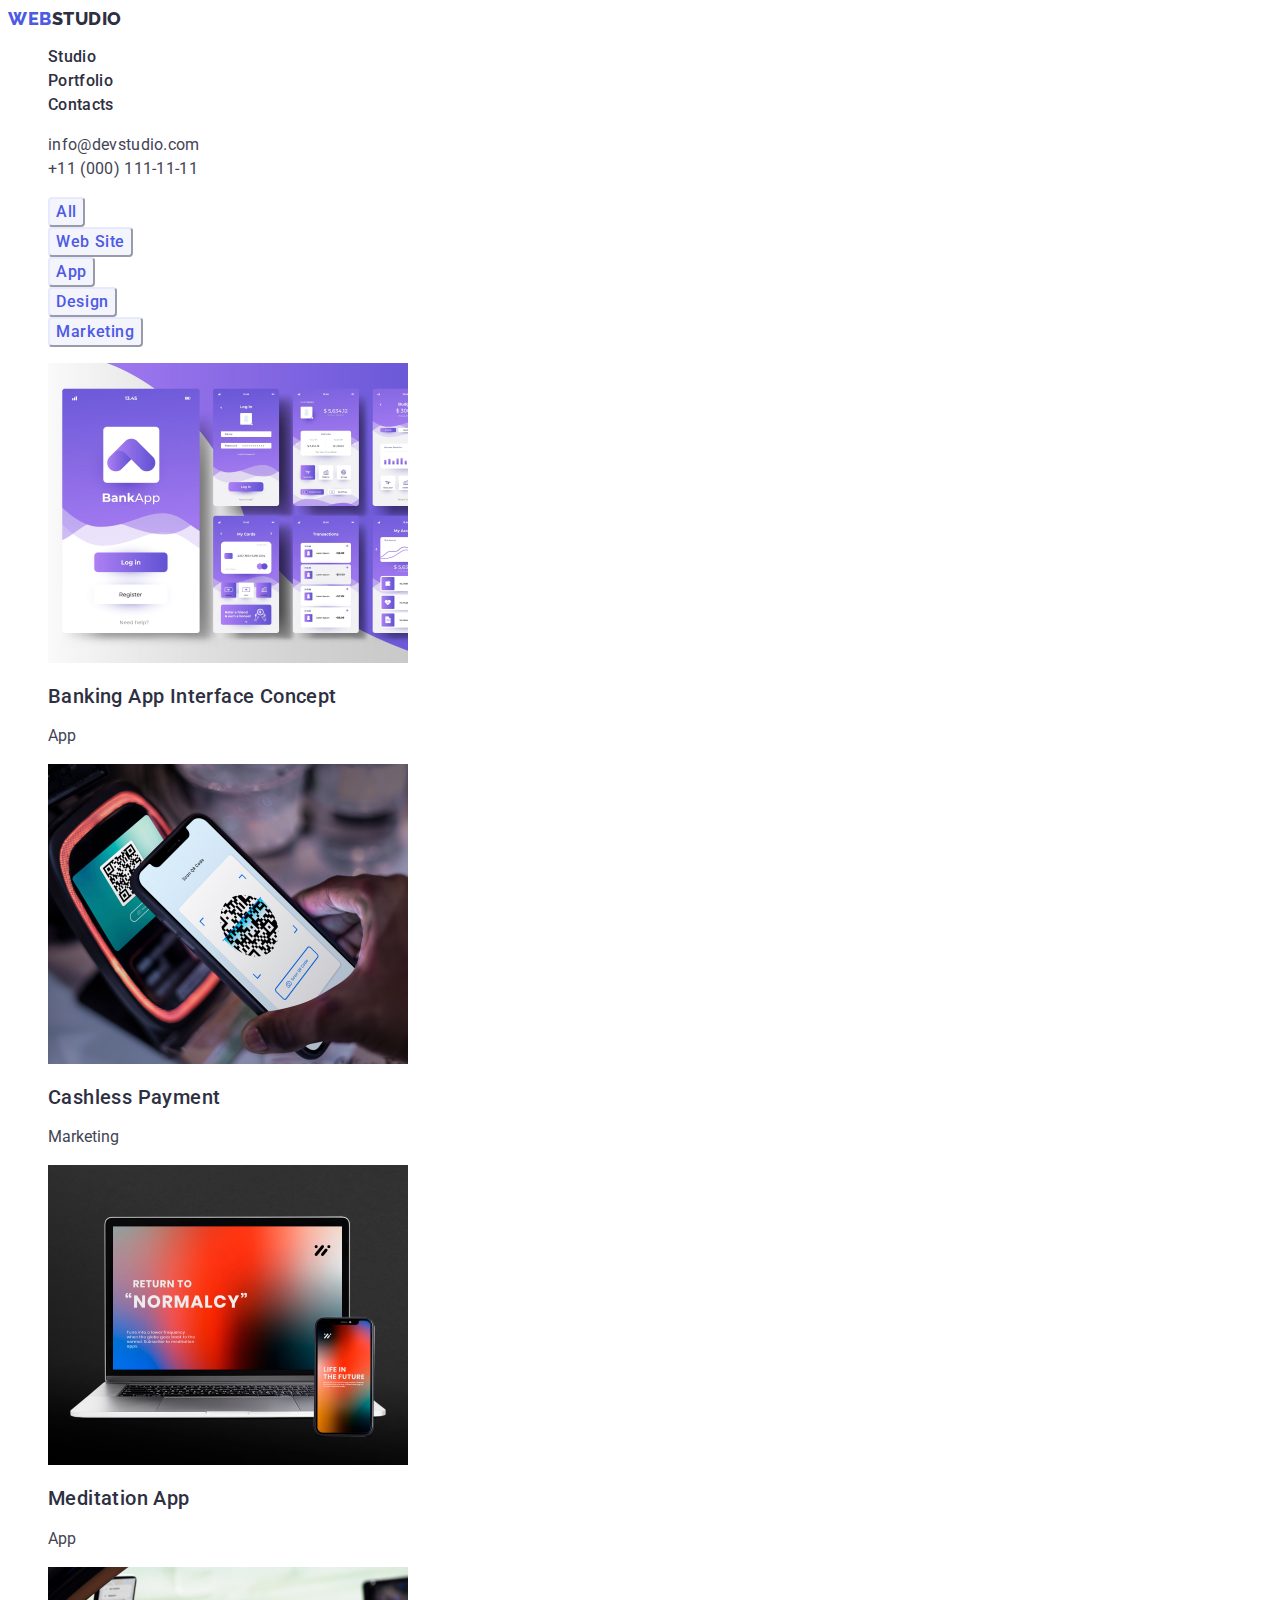
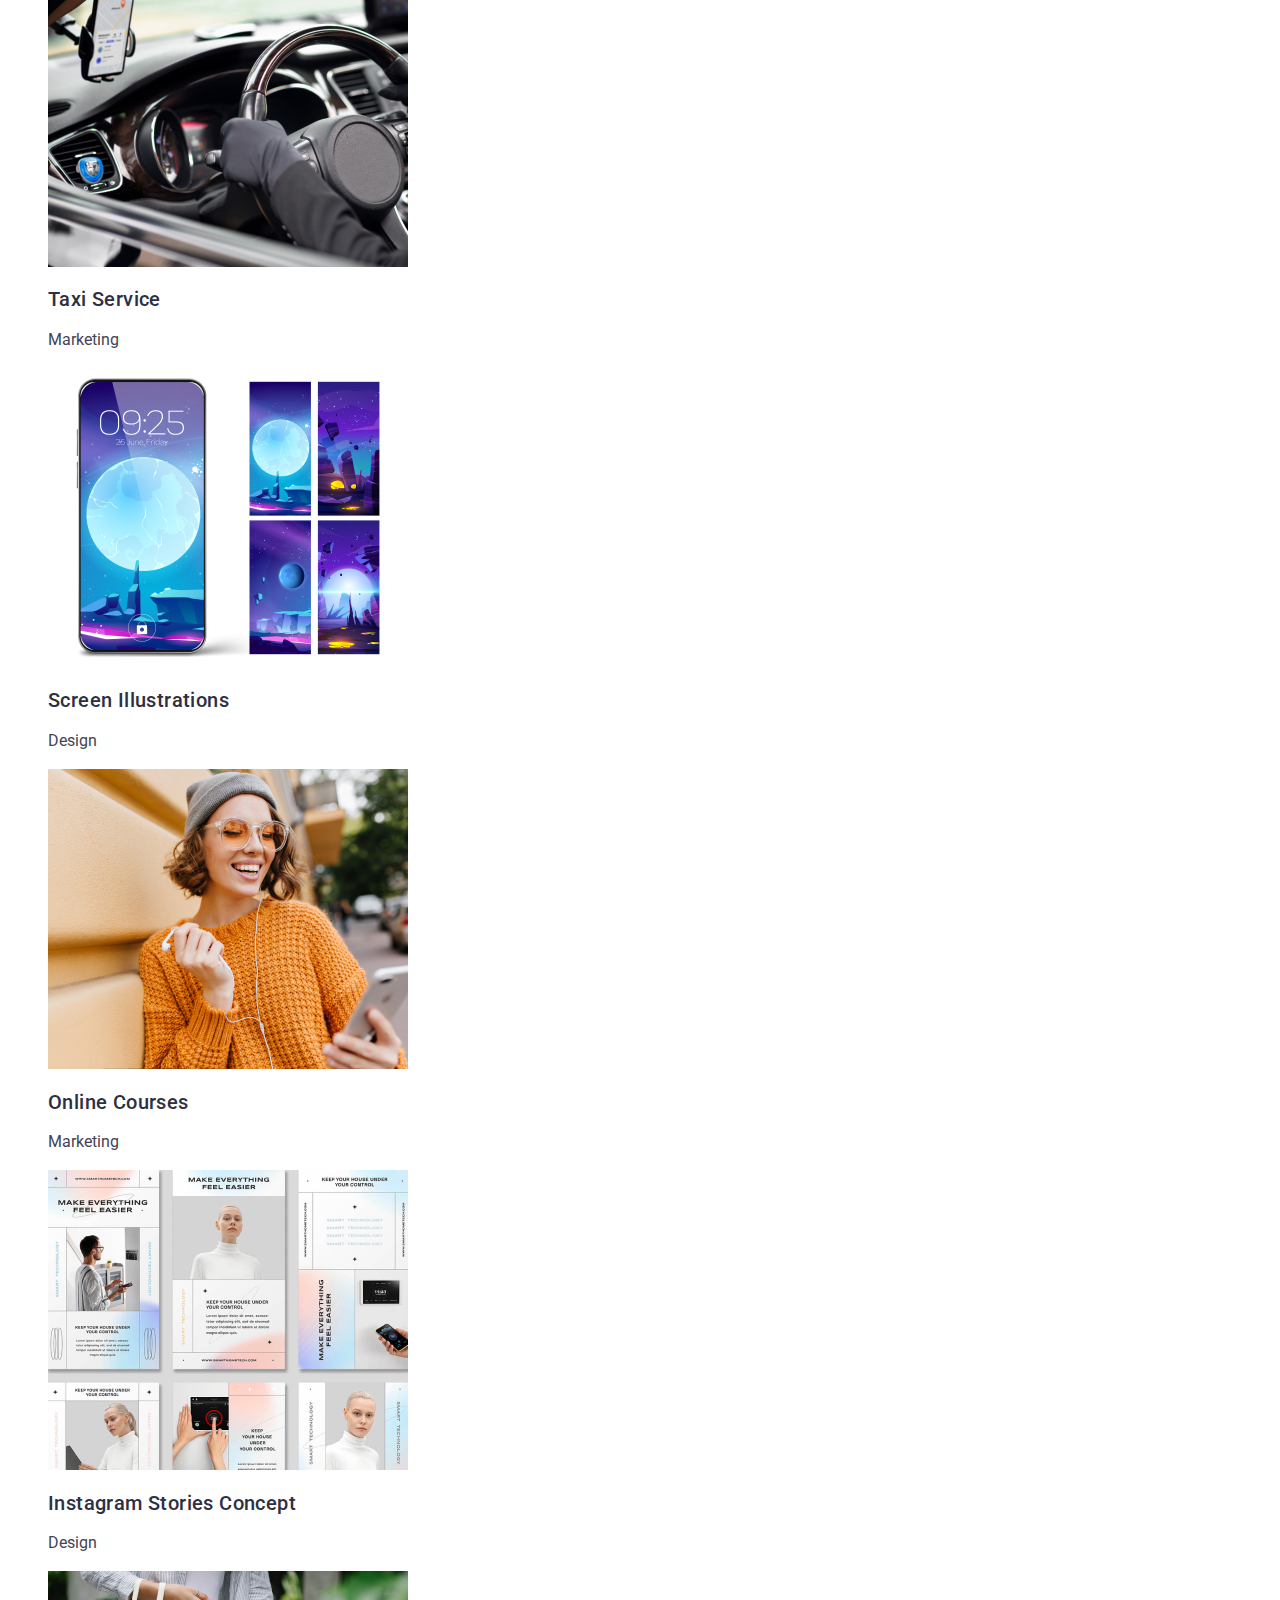
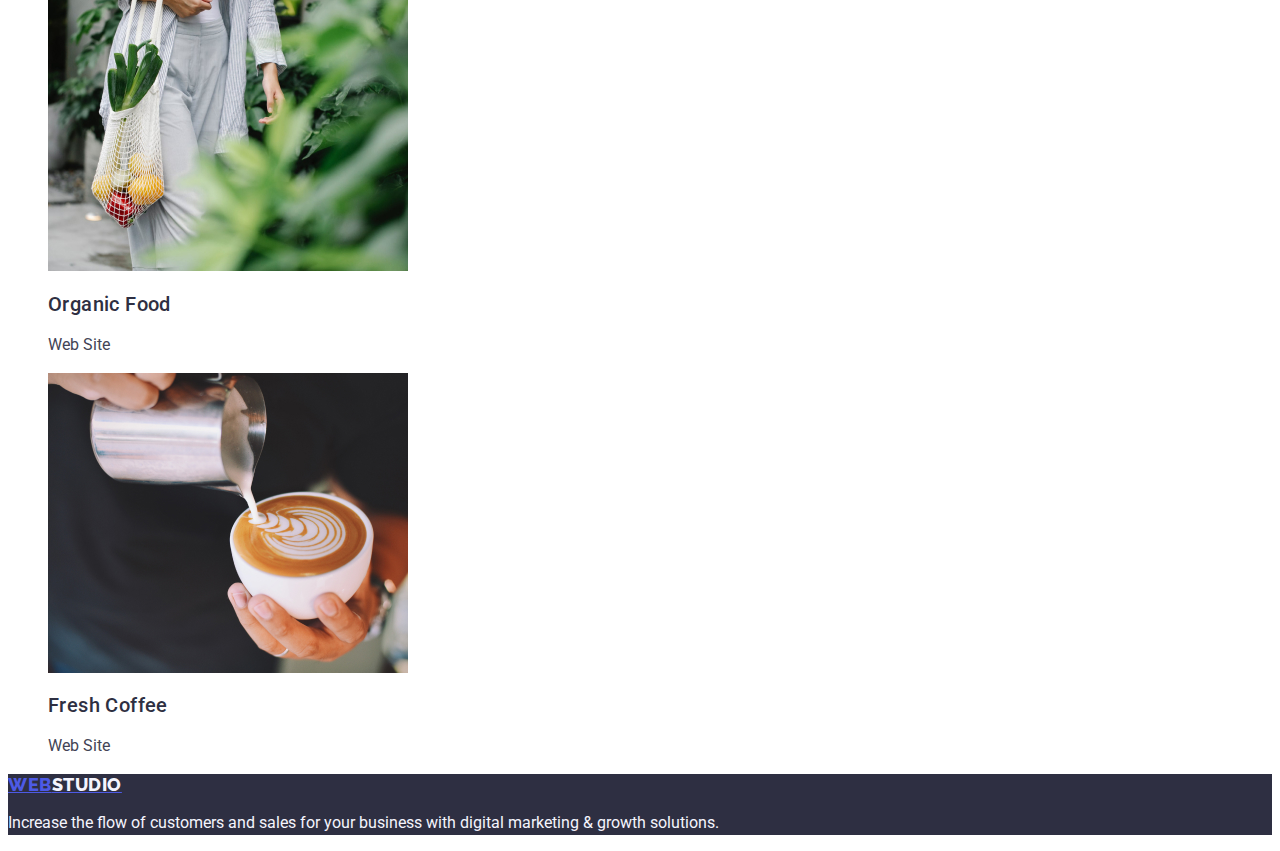
==== portfolio.html @ ade535e3 "fix header1" ====
<!DOCTYPE html>
<html lang="en">

<head>
    <meta charset="UTF-8">
    <meta http-equiv="X-UA-Compatible" content="IE=edge">
    <meta name="viewport" content="width=device-width, initial-scale=1.0">
    <title>Portfolio</title>
    <link rel="preconnect" href="https://fonts.googleapis.com">
    <link rel="preconnect" href="https://fonts.gstatic.com" crossorigin>
    <link
        href="https://fonts.googleapis.com/css2?family=Raleway:wght@900&family=Roboto:wght@400;500;700;900&display=swap"
        rel="stylesheet">
    <link rel="stylesheet" href="./css/styles.css">
</head>


<body>
    <header>
        <nav>
            <a href="./index.html" class="logo link">Web<span>Studio</span> </a>
            <ul class="list">
                <li><a href="./index.html" class="nav-link link">Studio</a></li>
                <li><a href="./portfolio.html" class="nav-link link">Portfolio</a></li>
                <li><a href="" class="nav-link link">Contacts</a></li>
            </ul>
        </nav>
        <address class="no_italic">
            <ul class="list">
                <li><a href="mailto:info@devstudio.com" class="contacts">info@devstudio.com</a>
                </li>
                <li><a href="tel:+110001111111" class="contacts">+11 (000) 111-11-11</a></li>
            </ul>
        </address>
    </header>

    <main>
        <section>
            <h1 hidden>Portfolio</h1>
            <ul class="list">
                <li><button type="button" class="btn">All</button></li>
                <li><button type="button" class="btn">Web Site</button></li>
                <li><button type="button" class="btn">App</button></li>
                <li><button type="button" class="btn">Design</button></li>
                <li><button type="button" class="btn">Marketing</button></li>
            </ul>
            <ul class="list">
                <li>
                    <a href=""><img src="./images/img4.jpg" alt="Banking App Interface Concept" width="360"></a>
                    <h2 class="title-portfolio">Banking App Interface Concept</h2>
                    <p>App</p>
                </li>
                <li>
                    <a href=""><img src="./images/img5.jpg" alt="Cashless Payment" width="360"></a>
                    <h2 class="title-portfolio">Cashless Payment</h2>
                    <p>Marketing</p>
                </li>
                <li>
                    <a href=""><img src="./images/img6.jpg" alt="Meditation App" width="360"></a>
                    <h2 class="title-portfolio">Meditation App</h2>
                    <p>App</p>
                </li>
                <li>
                    <a href=""><img src="./images/img7.jpg" alt="Taxi Service" width="360"></a>
                    <h2 class="title-portfolio">Taxi Service</h2>
                    <p>Marketing</p>
                </li>
                <li>
                    <a href=""><img src="./images/img8.jpg" alt="Screen Illustrations" width="360"></a>
                    <h2 class="title-portfolio"> Screen Illustrations</h2>
                    <p>Design</p>
                </li>
                <li>
                    <a href=""><img src="./images/img9.jpg" alt="Online Courses" width="360"></a>
                    <h2 class="title-portfolio">Online Courses</h2>
                    <p>Marketing</p>
                </li>
                <li>
                    <a href=""><img src="./images/img10.jpg" alt="Instagram Stories Concept" width="360"></a>
                    <h2 class="title-portfolio">Instagram Stories Concept</h2>
                    <p>Design</p>
                </li>
                <li>
                    <a href=""><img src="./images/img11.jpg" alt="Organic Food" width="360"></a>
                    <h2 class="title-portfolio">Organic Food</h2>
                    <p>Web Site</p>
                </li>
                <li>
                    <a href=""><img src="./images/img12.jpg" alt="Fresh Coffee" width="360"></a>
                    <h2 class="title-portfolio">Fresh Coffee</h2>
                    <p>Web Site</p>
                </li>
            </ul>
        </section>
    </main>
    <footer class="footer-styles">
        <a href="./index.html" class="logo">Web<span class="footer-logo">Studio</span> </a>
        <p class="footer-text">Increase the flow of customers and
            sales for your business with digital
            marketing & growth solutions. </p>
    </footer>

</body>

</html>
---- css/styles.css ----
/* колір веблого та фільтрів (кнопок) #4D5AE5 */
/*  другий колір лого, студіо, портфоліо, контакти, заголовки, фон футер  #2E2F42 */
/* пошта та тел, абзаци #434455 */
/* фільтр ховер #404BBF */
/* загальний фон, фільтр хвер текст #FFFFFF */
/* заливка фільтр #F4F4FD */
/* колір обводки кнопок фільтра #E7E9FC */
/* лого футер та абзац #F4F4FD */

:root {
    --hover-color: #404BBF;
}


body {
    font-family: 'Roboto', sans-serif;
    font-size: 16px;
    color: #434455;
    background-color: #FFFFFF;
    }

.second-section {
     background-color: #2E2F42;
    }

.fourth-section {
    background-color: #F4F4FD;
    }




.logo {
    font-family: 'Raleway', sans-serif; 
    font-size: 18px; 
    font-weight: 800;
    line-height: 1.17;
    letter-spacing: 0.03em;
    color: #4D5AE5;
    text-transform: uppercase;
}

span {
   color: #2E2F42; 
}

.link {
    text-decoration: none;
}

/* навігація */
.nav-link {
     font-size: 16px;
     font-weight: 500;
     line-height: 1.5;
     text-decoration: none;
     letter-spacing: 0.02em;
     color: #2e2f42;
}

.nav-link:hover,
.nav-link:focus {
    color: var(--hover-color);
}

.list {
   list-style: none; 
}

.contacts {
    font-size: 16px;
    font-weight: 400;
    line-height: 1.5;
    letter-spacing: 0.02em;
    text-decoration: none;
    color: #434455;
}

.no_italic {
    font-style: normal;
}

/* .contact-link {
    font-style: normal;
    
} */

.contacts:hover,
.contacts:focus {
    color: var(--hover-color);
}

/* секція кнопок */
h1 {
    color: #FFFFFF;
    font-size: 56px;
    line-height: 1.1;
    letter-spacing: 0.02em;
}

.btn {
    color: #4D5AE5;
    background-color: #F4F4FD;
    font-family: 'Roboto', sans-serif;
    font-size: 16px;
    font-weight: 500;
    line-height: 1.5;
    letter-spacing: 0.04em;
    list-style: none;
    cursor: pointer;
    border-color: #E7E9FC;
    border-radius: 4px;
    }

.btn:hover,
.btn:focus {
    background-color: var(--hover-color);
    color: #FFFFFF;
}

.btn-index {
    color: #FFFFFF;
        background-color: #4D5AE5;
        font-family: 'Roboto', sans-serif;
        font-size: 16px;
        font-weight: 500;
        line-height: 1.5;
        letter-spacing: 0.04em;
        list-style: none;
        cursor: pointer;
        border-color: #4D5AE5;
        border-radius: 4px;
}

.btn-index:hover,
.btn-index:focus {
    background-color: var(--hover-color);
    color: #FFFFFF;
}

.title-portfolio {
    line-height: 1.2;
    font-weight: 500;
    font-size: 20px;
    color: #2E2F42;
    letter-spacing: 0.02em;
  }

 p {
    font-size: inherit;
    line-height: 1.5;
    font-weight: 400;
}

.title-index {
    font-weight: 700;
    font-size: 36px;
    line-height: 1.1;
    /* text-align: center; */
    letter-spacing: 0.02em;
    text-transform: capitalize;
}
.footer-styles {
    background-color: #2E2F42;
}

.footer-logo {
    color: #F4F4FD;
}

.footer-text {
color: #F4F4FD;
font-size: inherit;
line-height: 1.5;
text-align: Left;  
vertical-align: Top;
}
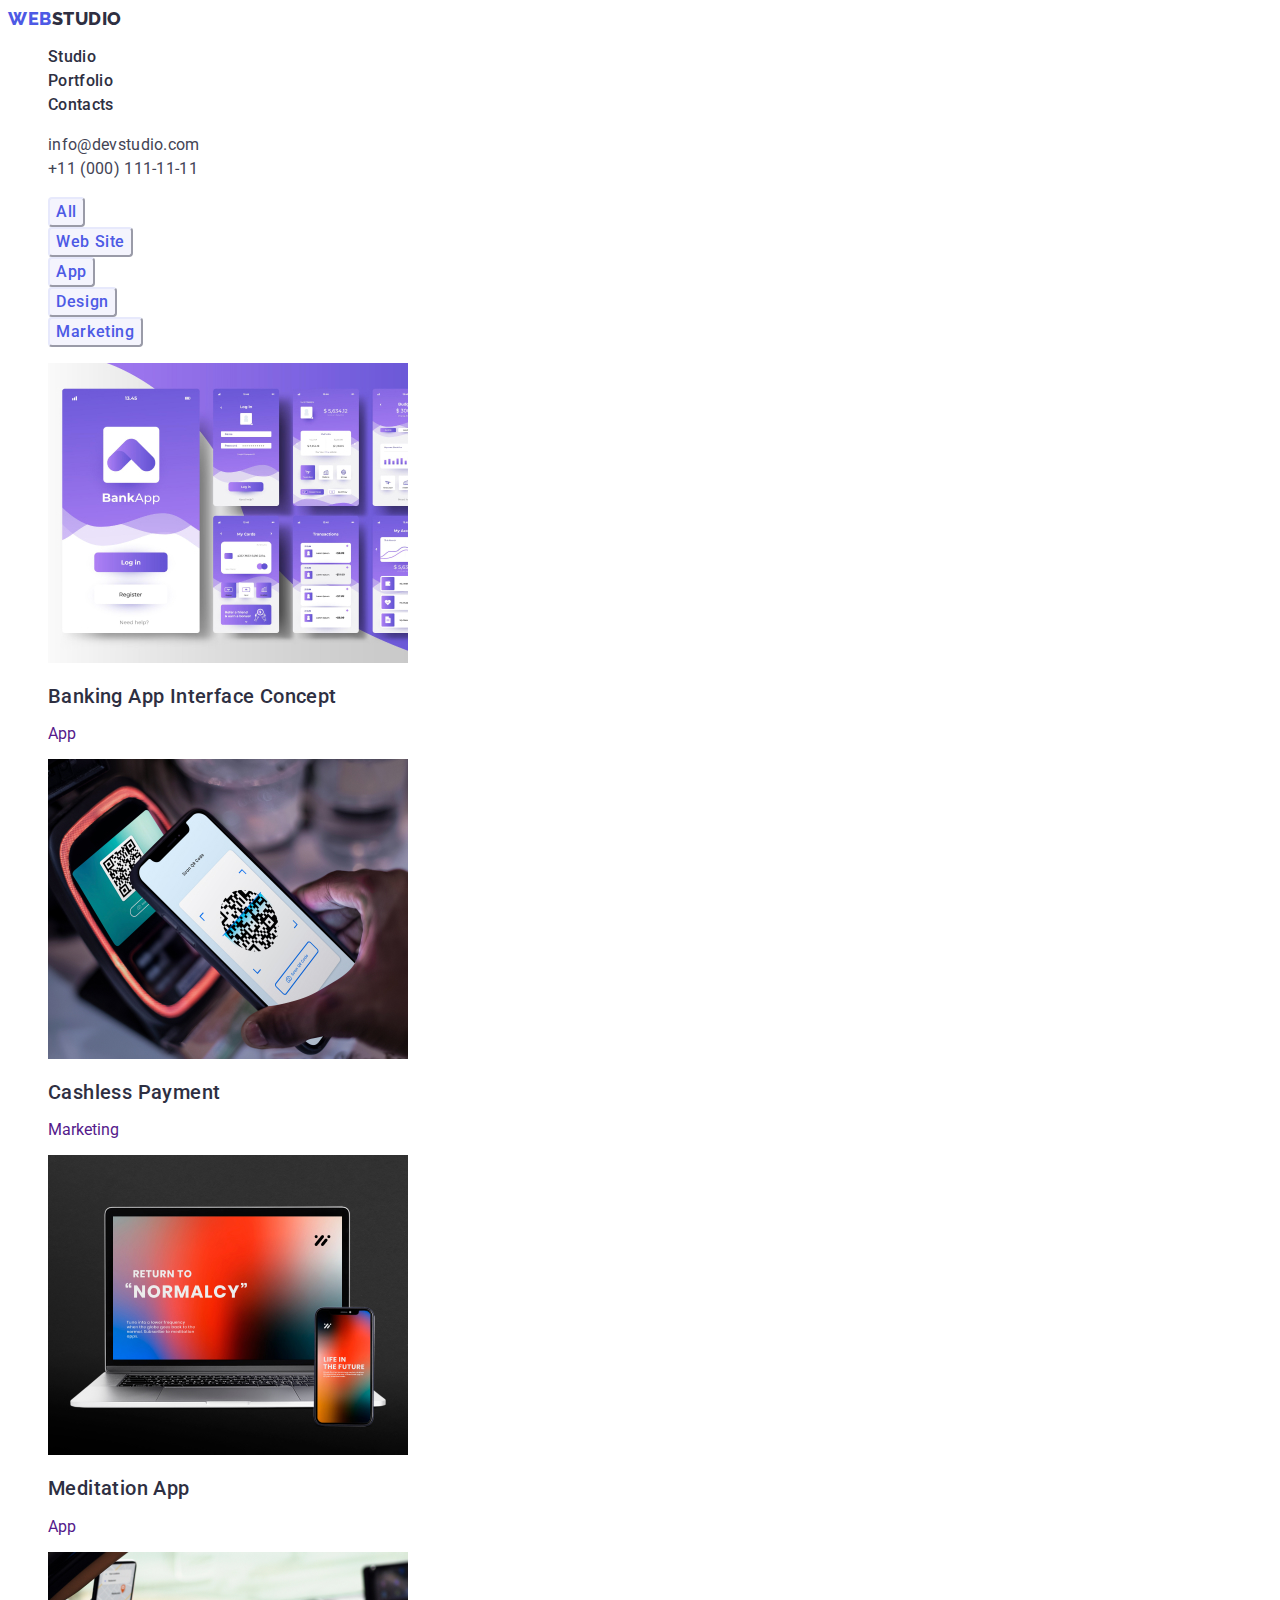
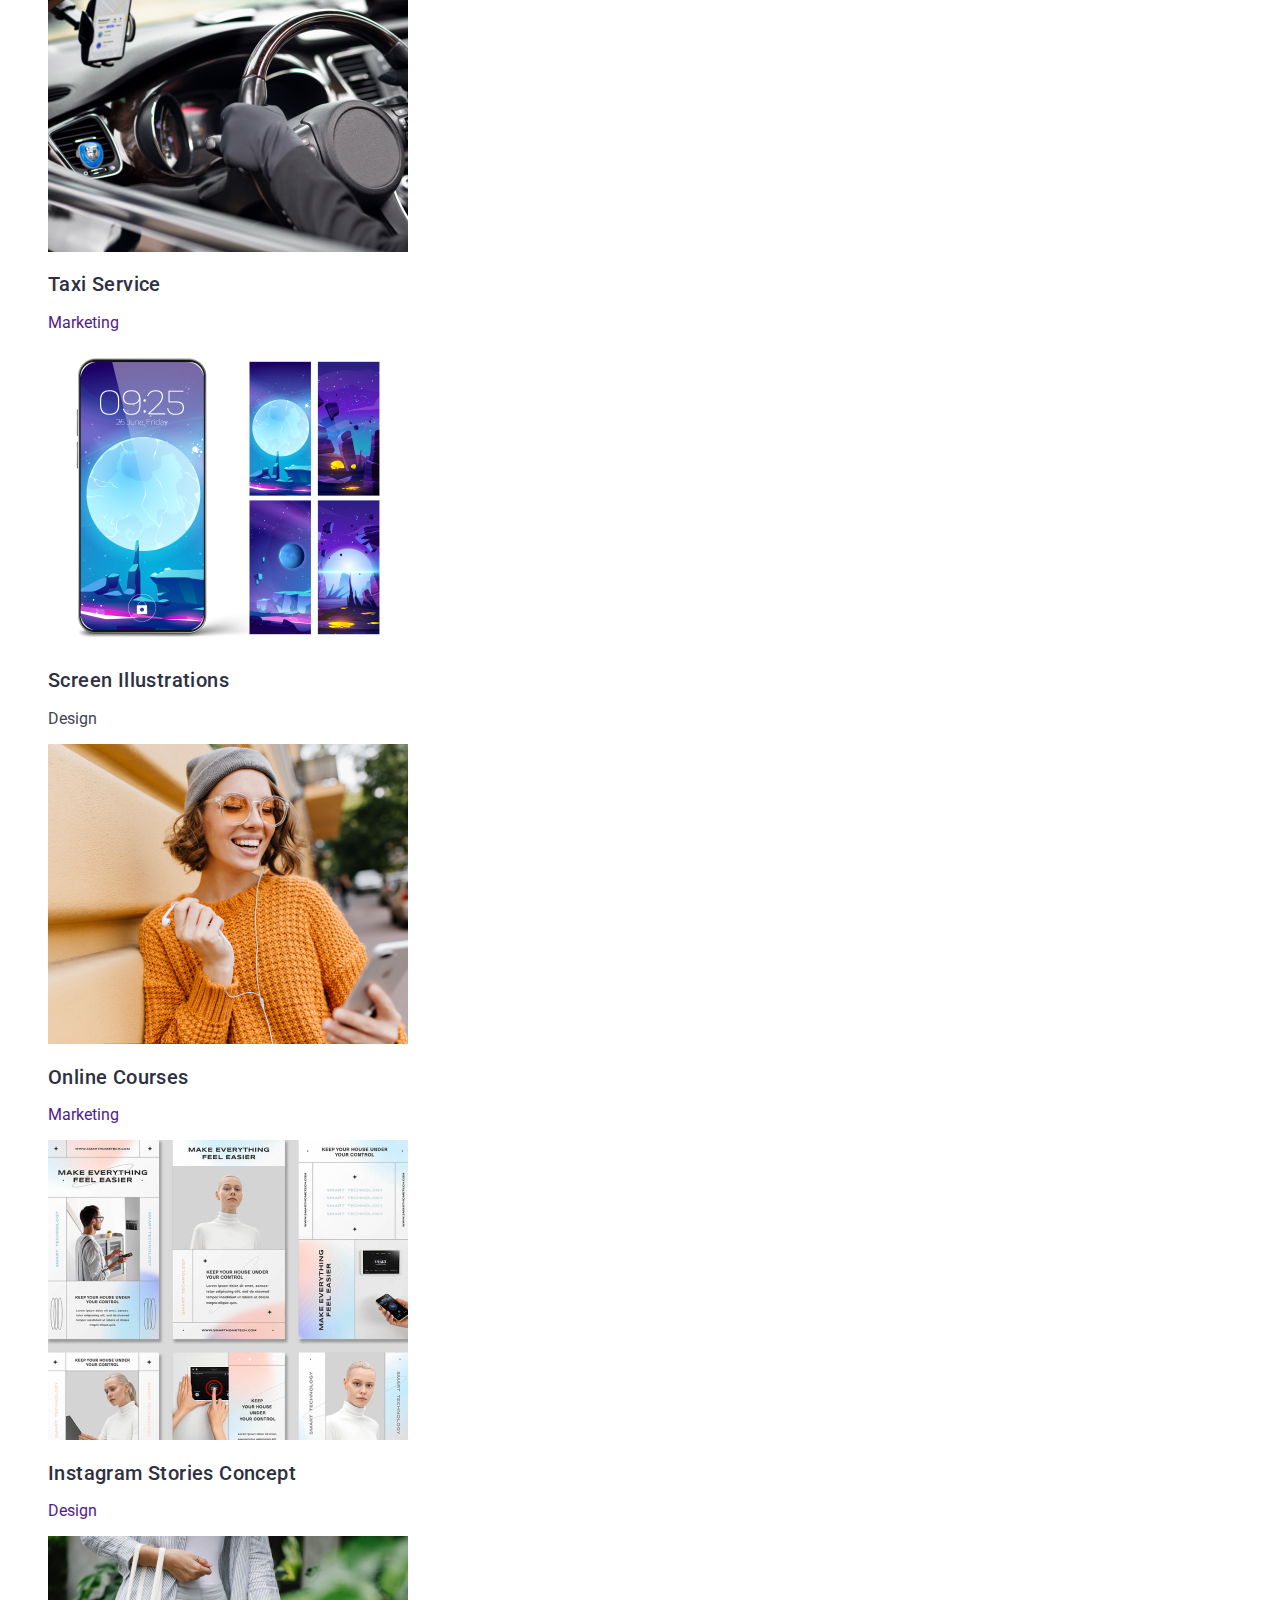
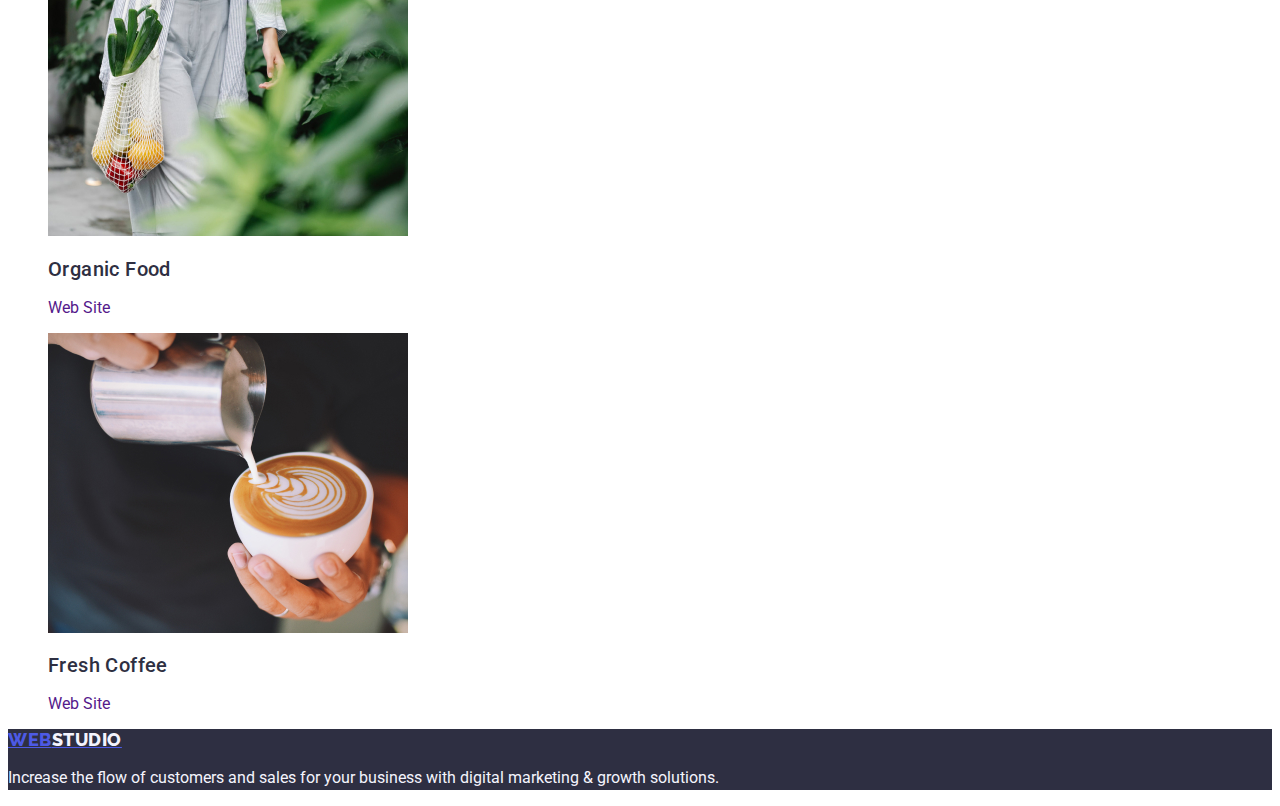
==== commit 06cb3c9a: "portfolio main fix" ====
--- a/portfolio.html
+++ b/portfolio.html
@@ -18,11 +18,11 @@
 <body>
     <header>
         <nav>
-            <a href="./index.html" class="logo link">Web<span>Studio</span> </a>
+            <a href="./index.html" class="logo link">Web<span class="nav-span">Studio</span> </a>
             <ul class="list">
-                <li><a href="./index.html" class="nav-link link">Studio</a></li>
-                <li><a href="./portfolio.html" class="nav-link link">Portfolio</a></li>
-                <li><a href="" class="nav-link link">Contacts</a></li>
+                <li><a href="./index.html" class="link nav-link">Studio</a></li>
+                <li><a href="./portfolio.html" class="link nav-link">Portfolio</a></li>
+                <li><a href="" class="link nav-link">Contacts</a></li>
             </ul>
         </nav>
         <address class="no_italic">
@@ -46,49 +46,59 @@
             </ul>
             <ul class="list">
                 <li>
-                    <a href=""><img src="./images/img4.jpg" alt="Banking App Interface Concept" width="360"></a>
-                    <h2 class="title-portfolio">Banking App Interface Concept</h2>
-                    <p>App</p>
+                    <a class="link" href=""><img src="./images/img4.jpg" alt="Banking App Interface Concept"
+                            width="360">
+                        <h2 class="title-portfolio">Banking App Interface Concept</h2>
+                        <p>App</p>
+                    </a>
                 </li>
                 <li>
-                    <a href=""><img src="./images/img5.jpg" alt="Cashless Payment" width="360"></a>
-                    <h2 class="title-portfolio">Cashless Payment</h2>
-                    <p>Marketing</p>
+                    <a class="link" href=""><img src="./images/img5.jpg" alt="Cashless Payment" width="360">
+                        <h2 class="title-portfolio">Cashless Payment</h2>
+                        <p>Marketing</p>
+                    </a>
                 </li>
                 <li>
-                    <a href=""><img src="./images/img6.jpg" alt="Meditation App" width="360"></a>
-                    <h2 class="title-portfolio">Meditation App</h2>
-                    <p>App</p>
+                    <a class="link" href=""><img src="./images/img6.jpg" alt="Meditation App" width="360">
+                        <h2 class="title-portfolio">Meditation App</h2>
+                        <p>App</p>
+                    </a>
                 </li>
                 <li>
-                    <a href=""><img src="./images/img7.jpg" alt="Taxi Service" width="360"></a>
-                    <h2 class="title-portfolio">Taxi Service</h2>
-                    <p>Marketing</p>
+                    <a class="link" href=""><img src="./images/img7.jpg" alt="Taxi Service" width="360">
+                        <h2 class="title-portfolio">Taxi Service</h2>
+                        <p>Marketing</p>
+                    </a>
                 </li>
                 <li>
-                    <a href=""><img src="./images/img8.jpg" alt="Screen Illustrations" width="360"></a>
-                    <h2 class="title-portfolio"> Screen Illustrations</h2>
-                    <p>Design</p>
+                    <aclass="link" class="link" href=""><img src="./images/img8.jpg" alt="Screen Illustrations"
+                            width="360">
+                        <h2 class="title-portfolio"> Screen Illustrations</h2>
+                        <p>Design</p></a>
                 </li>
                 <li>
-                    <a href=""><img src="./images/img9.jpg" alt="Online Courses" width="360"></a>
-                    <h2 class="title-portfolio">Online Courses</h2>
-                    <p>Marketing</p>
+                    <a class="link" href=""><img src="./images/img9.jpg" alt="Online Courses" width="360">
+                        <h2 class="title-portfolio">Online Courses</h2>
+                        <p>Marketing</p>
+                    </a>
                 </li>
                 <li>
-                    <a href=""><img src="./images/img10.jpg" alt="Instagram Stories Concept" width="360"></a>
-                    <h2 class="title-portfolio">Instagram Stories Concept</h2>
-                    <p>Design</p>
+                    <a class="link" href=""><img src="./images/img10.jpg" alt="Instagram Stories Concept" width="360">
+                        <h2 class="title-portfolio">Instagram Stories Concept</h2>
+                        <p>Design</p>
+                    </a>
                 </li>
                 <li>
-                    <a href=""><img src="./images/img11.jpg" alt="Organic Food" width="360"></a>
-                    <h2 class="title-portfolio">Organic Food</h2>
-                    <p>Web Site</p>
+                    <a class="link" href=""><img src="./images/img11.jpg" alt="Organic Food" width="360">
+                        <h2 class="title-portfolio">Organic Food</h2>
+                        <p>Web Site</p>
+                    </a>
                 </li>
                 <li>
-                    <a href=""><img src="./images/img12.jpg" alt="Fresh Coffee" width="360"></a>
-                    <h2 class="title-portfolio">Fresh Coffee</h2>
-                    <p>Web Site</p>
+                    <a class="link" href=""><img src="./images/img12.jpg" alt="Fresh Coffee" width="360">
+                        <h2 class="title-portfolio">Fresh Coffee</h2>
+                        <p>Web Site</p>
+                    </a>
                 </li>
             </ul>
         </section>
--- a/css/styles.css
+++ b/css/styles.css
@@ -27,9 +27,6 @@
     background-color: #F4F4FD;
     }
 
-
-
-
 .logo {
     font-family: 'Raleway', sans-serif; 
     font-size: 18px; 
@@ -40,7 +37,7 @@
     text-transform: uppercase;
 }
 
-span {
+.nav-span {
    color: #2E2F42; 
 }
 
@@ -91,11 +88,12 @@
 }
 
 /* секція кнопок */
-h1 {
+.main-title {
     color: #FFFFFF;
     font-size: 56px;
-    line-height: 1.1;
+    line-height: 1.07;
     letter-spacing: 0.02em;
+    text-align: center;
 }
 
 .btn {
@@ -146,20 +144,27 @@
     letter-spacing: 0.02em;
   }
 
- p {
+ .title-text {
     font-size: inherit;
     line-height: 1.5;
     font-weight: 400;
+    letter-spacing: 0.02em
 }
 
 .title-index {
     font-weight: 700;
     font-size: 36px;
-    line-height: 1.1;
-    /* text-align: center; */
+    line-height: 1.11;
+    text-align: center;
     letter-spacing: 0.02em;
     text-transform: capitalize;
+    color: #2E2F42;
 }
+
+.bg-color {
+background-color: #FFFFFF
+}
+
 .footer-styles {
     background-color: #2E2F42;
 }
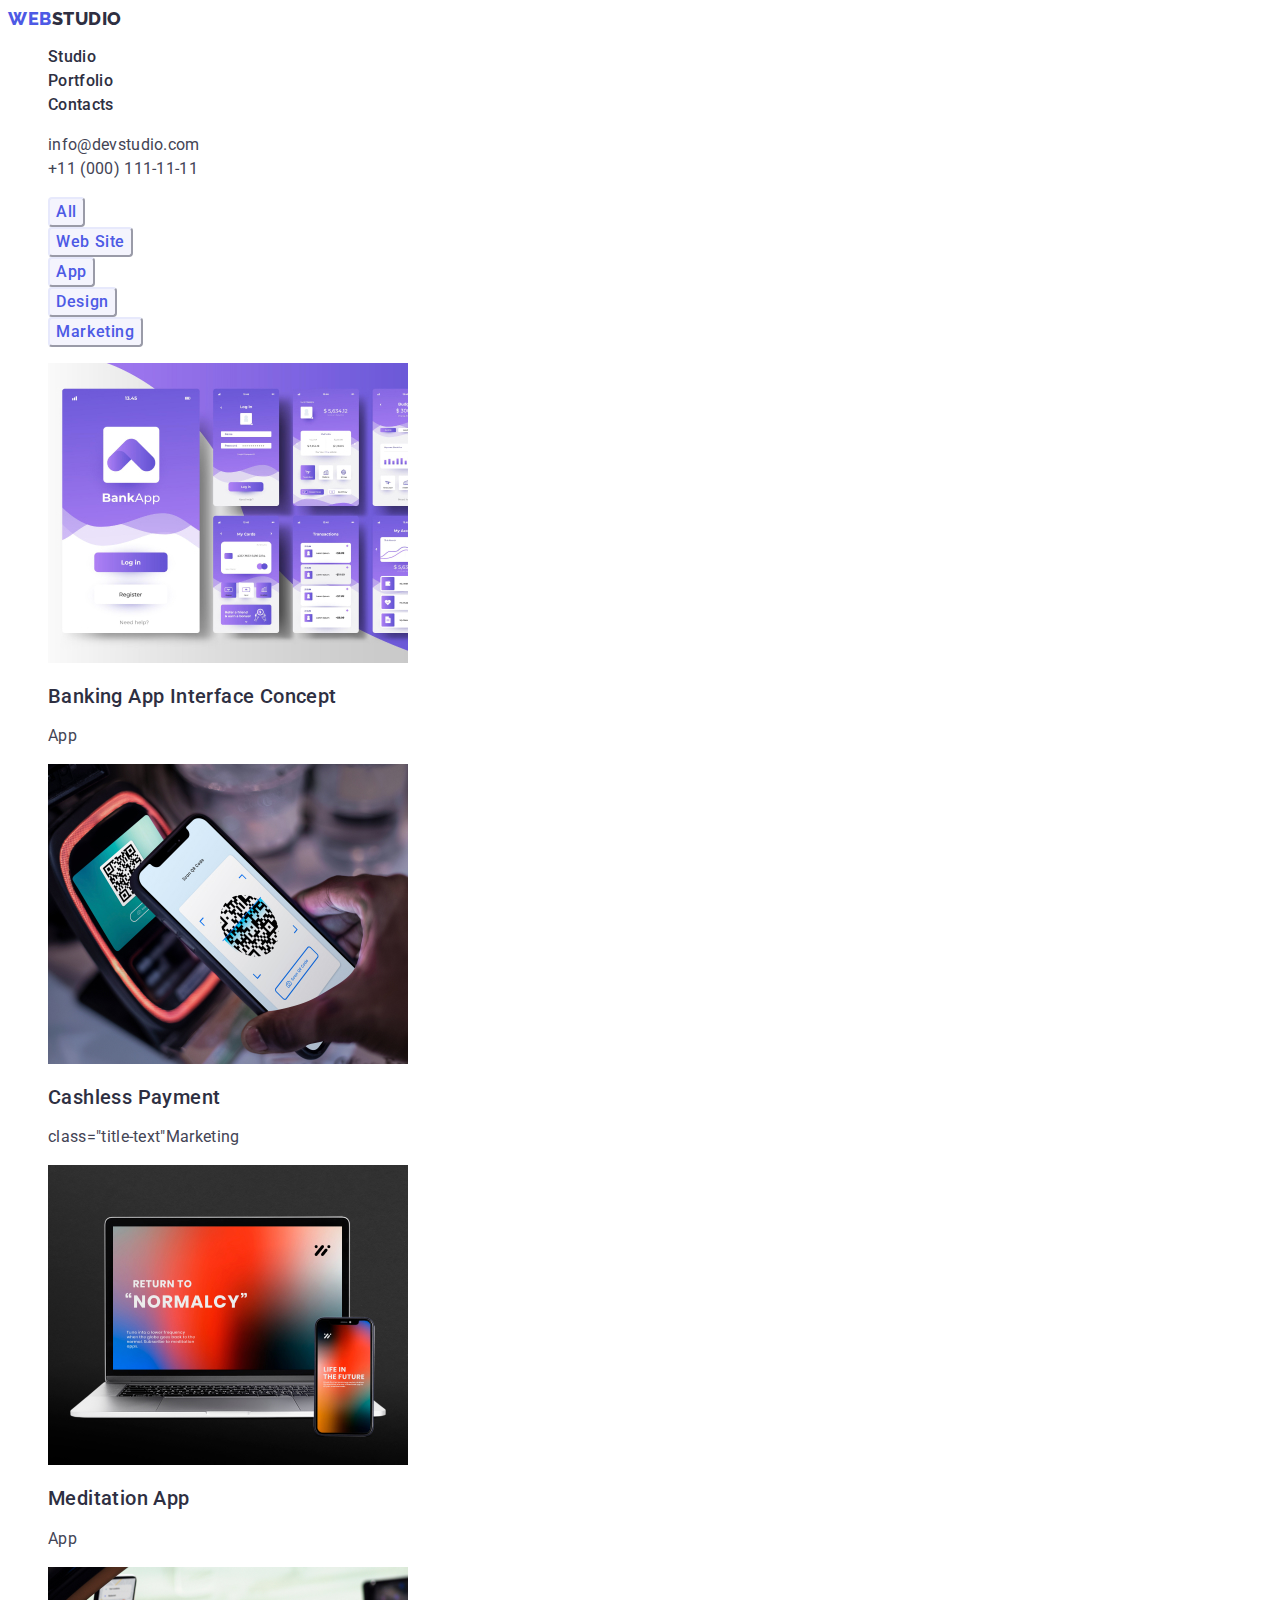
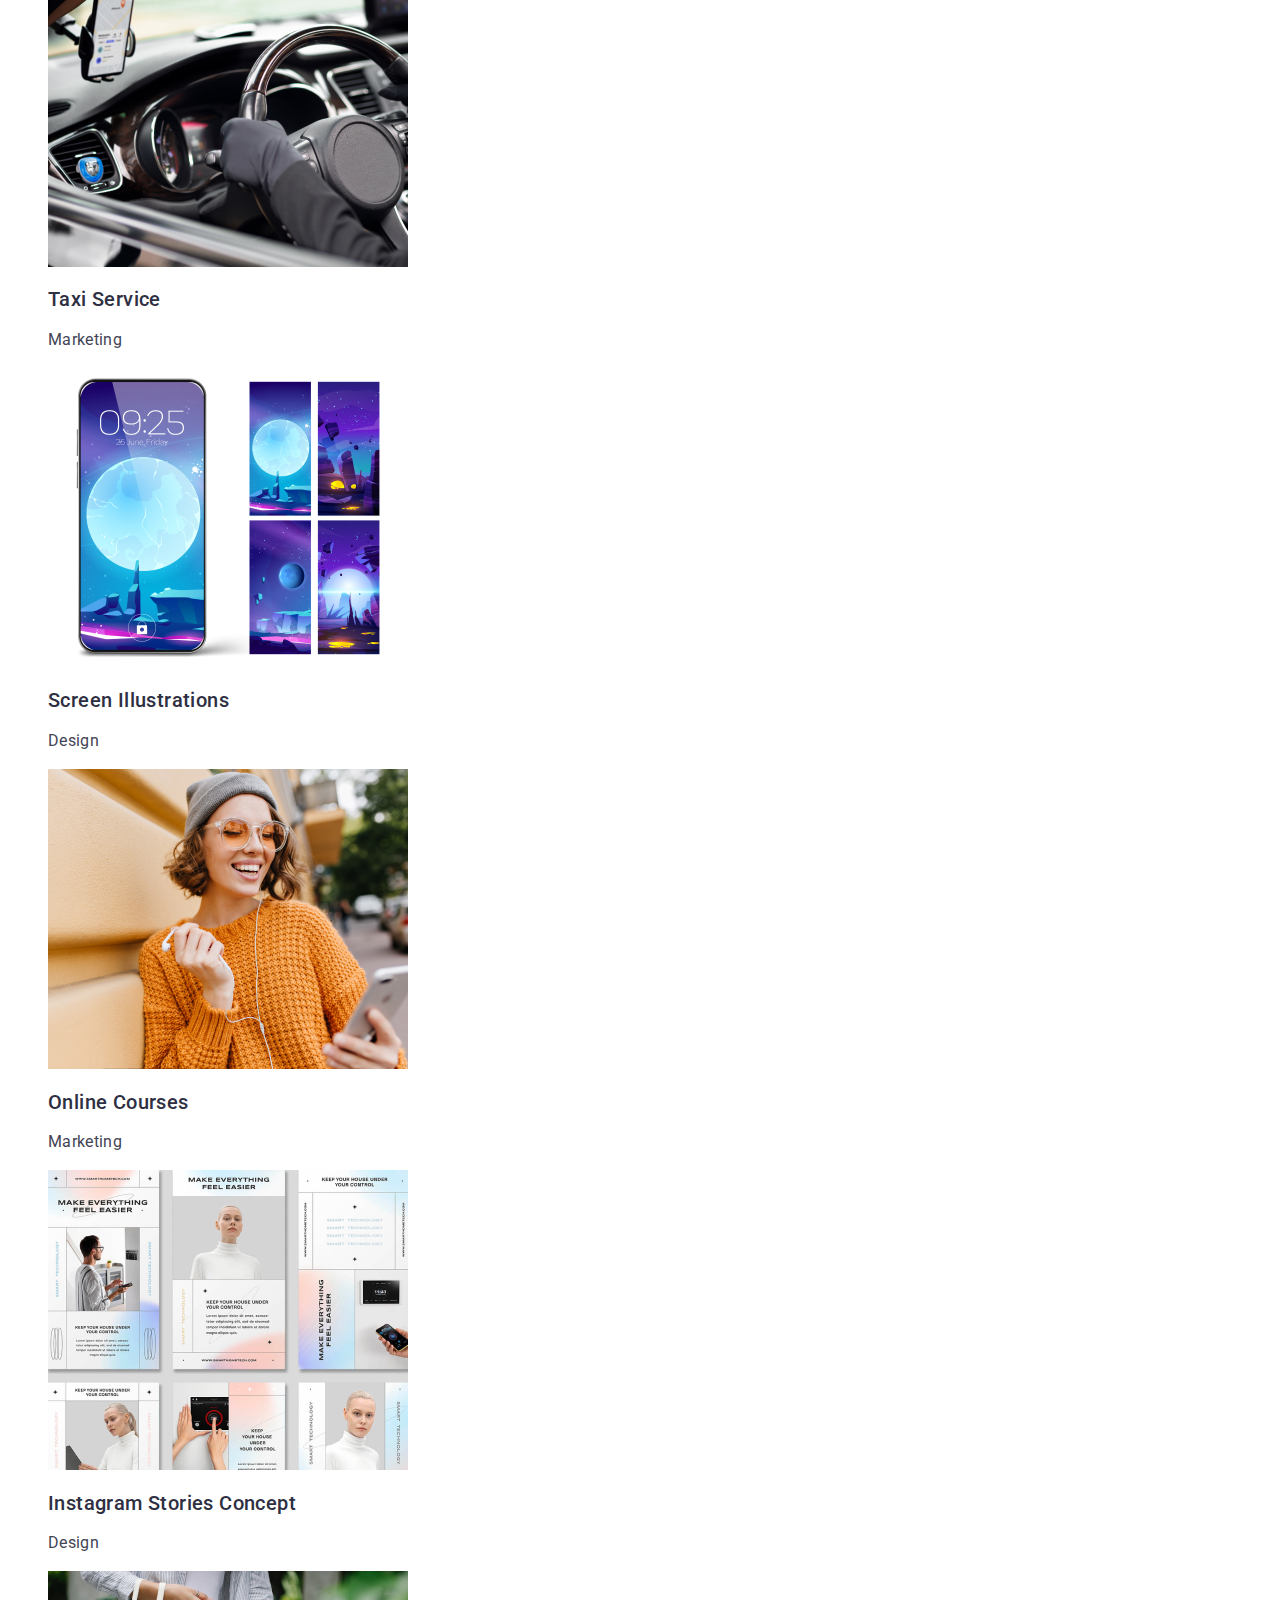
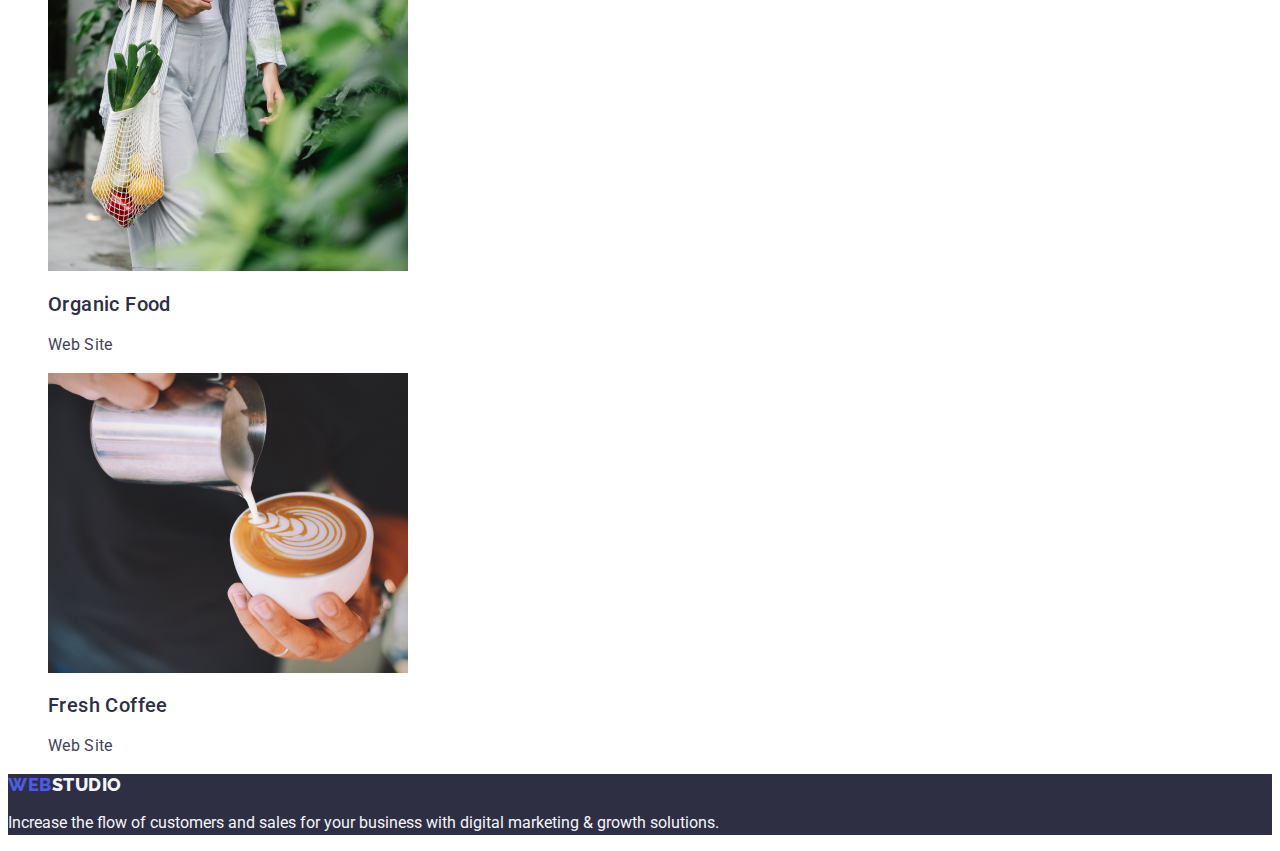
==== commit fa270ecb: "footer" ====
--- a/portfolio.html
+++ b/portfolio.html
@@ -49,62 +49,62 @@
                     <a class="link" href=""><img src="./images/img4.jpg" alt="Banking App Interface Concept"
                             width="360">
                         <h2 class="title-portfolio">Banking App Interface Concept</h2>
-                        <p>App</p>
+                        <p class="title-text">App</p>
                     </a>
                 </li>
                 <li>
                     <a class="link" href=""><img src="./images/img5.jpg" alt="Cashless Payment" width="360">
                         <h2 class="title-portfolio">Cashless Payment</h2>
-                        <p>Marketing</p>
+                        <p class="title-text"> class="title-text"Marketing</p>
                     </a>
                 </li>
                 <li>
                     <a class="link" href=""><img src="./images/img6.jpg" alt="Meditation App" width="360">
                         <h2 class="title-portfolio">Meditation App</h2>
-                        <p>App</p>
+                        <p class="title-text">App</p>
                     </a>
                 </li>
                 <li>
                     <a class="link" href=""><img src="./images/img7.jpg" alt="Taxi Service" width="360">
                         <h2 class="title-portfolio">Taxi Service</h2>
-                        <p>Marketing</p>
+                        <p class="title-text">Marketing</p>
                     </a>
                 </li>
                 <li>
                     <aclass="link" class="link" href=""><img src="./images/img8.jpg" alt="Screen Illustrations"
                             width="360">
                         <h2 class="title-portfolio"> Screen Illustrations</h2>
-                        <p>Design</p></a>
+                        <p class="title-text">Design</p></a>
                 </li>
                 <li>
                     <a class="link" href=""><img src="./images/img9.jpg" alt="Online Courses" width="360">
                         <h2 class="title-portfolio">Online Courses</h2>
-                        <p>Marketing</p>
+                        <p class="title-text">Marketing</p>
                     </a>
                 </li>
                 <li>
                     <a class="link" href=""><img src="./images/img10.jpg" alt="Instagram Stories Concept" width="360">
                         <h2 class="title-portfolio">Instagram Stories Concept</h2>
-                        <p>Design</p>
+                        <p class="title-text">Design</p>
                     </a>
                 </li>
                 <li>
                     <a class="link" href=""><img src="./images/img11.jpg" alt="Organic Food" width="360">
                         <h2 class="title-portfolio">Organic Food</h2>
-                        <p>Web Site</p>
+                        <p class="title-text">Web Site</p>
                     </a>
                 </li>
                 <li>
                     <a class="link" href=""><img src="./images/img12.jpg" alt="Fresh Coffee" width="360">
                         <h2 class="title-portfolio">Fresh Coffee</h2>
-                        <p>Web Site</p>
+                        <p class="title-text">Web Site</p>
                     </a>
                 </li>
             </ul>
         </section>
     </main>
     <footer class="footer-styles">
-        <a href="./index.html" class="logo">Web<span class="footer-logo">Studio</span> </a>
+        <a href="./index.html" class="link logo">Web<span class="footer-logo">Studio</span> </a>
         <p class="footer-text">Increase the flow of customers and
             sales for your business with digital
             marketing & growth solutions. </p>
--- a/css/styles.css
+++ b/css/styles.css
@@ -148,7 +148,8 @@
     font-size: inherit;
     line-height: 1.5;
     font-weight: 400;
-    letter-spacing: 0.02em
+    letter-spacing: 0.02em;
+    color: #434455;
 }
 
 .title-index {
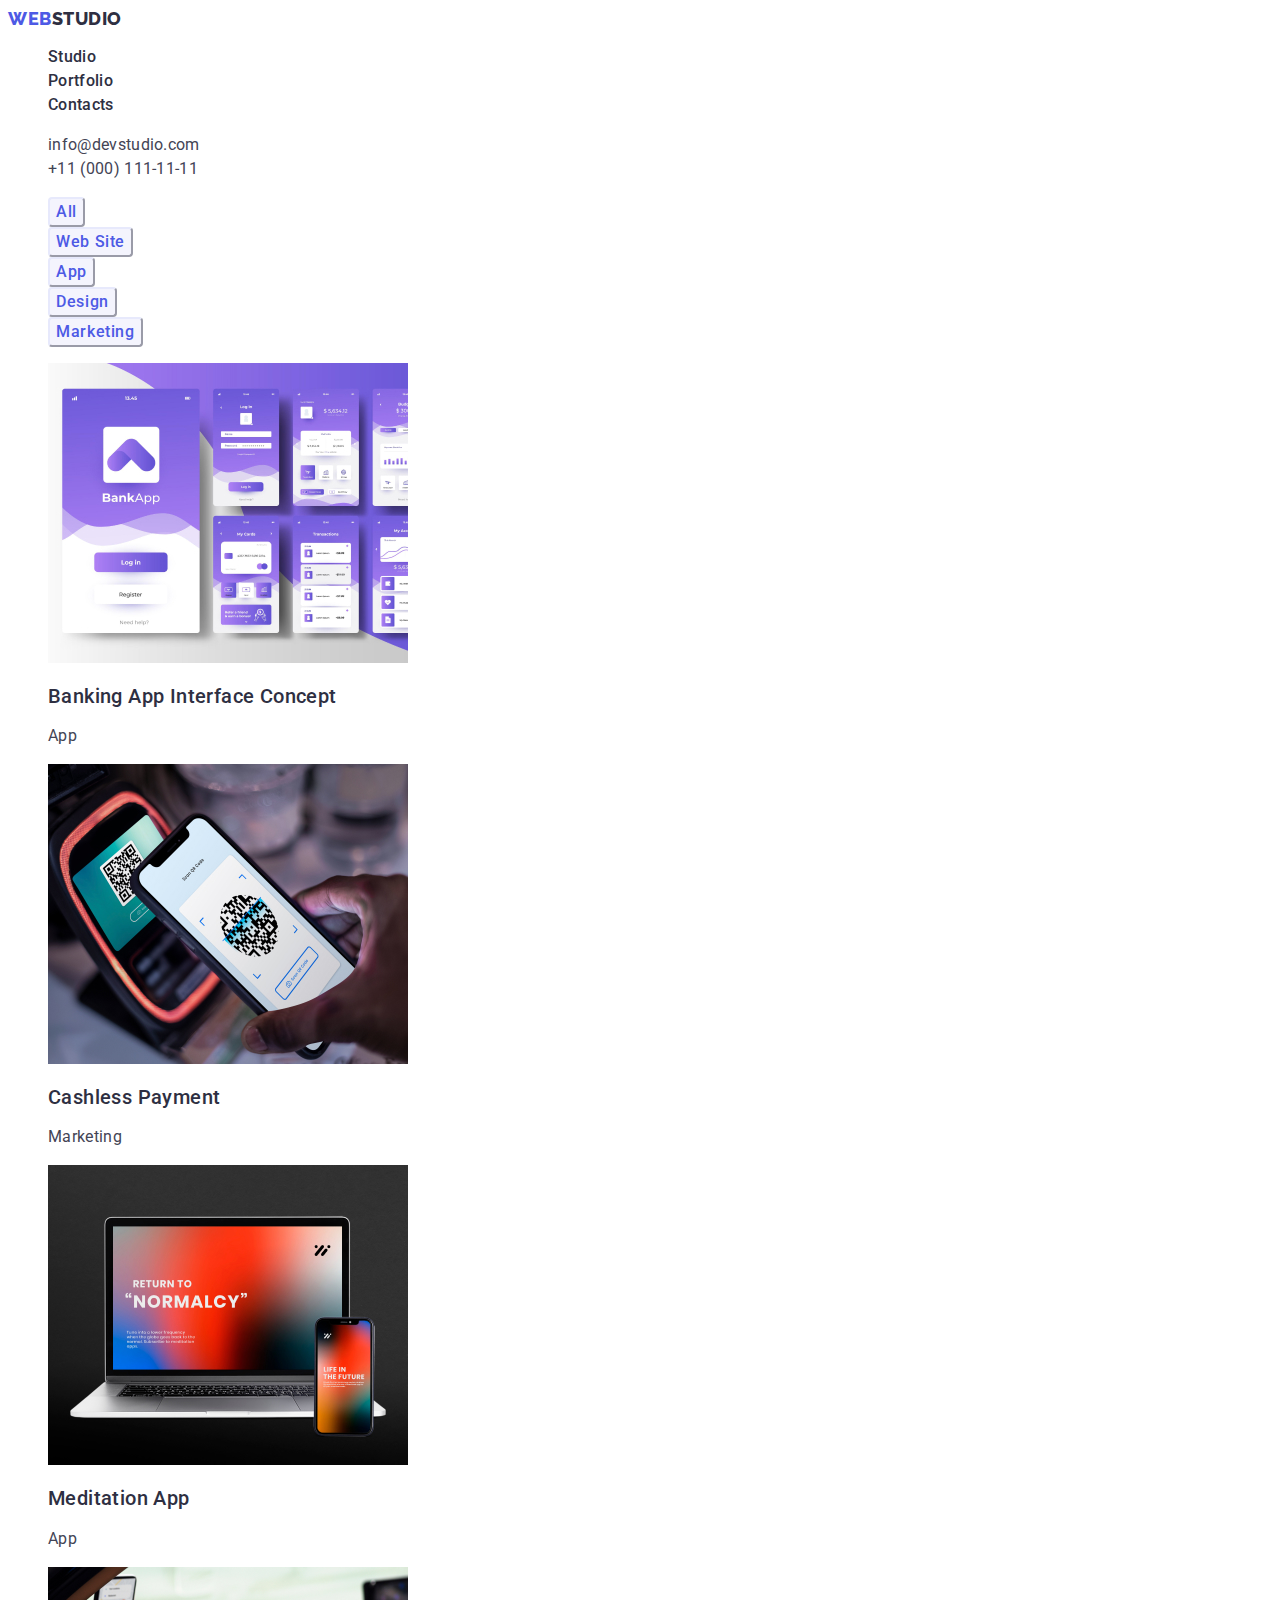
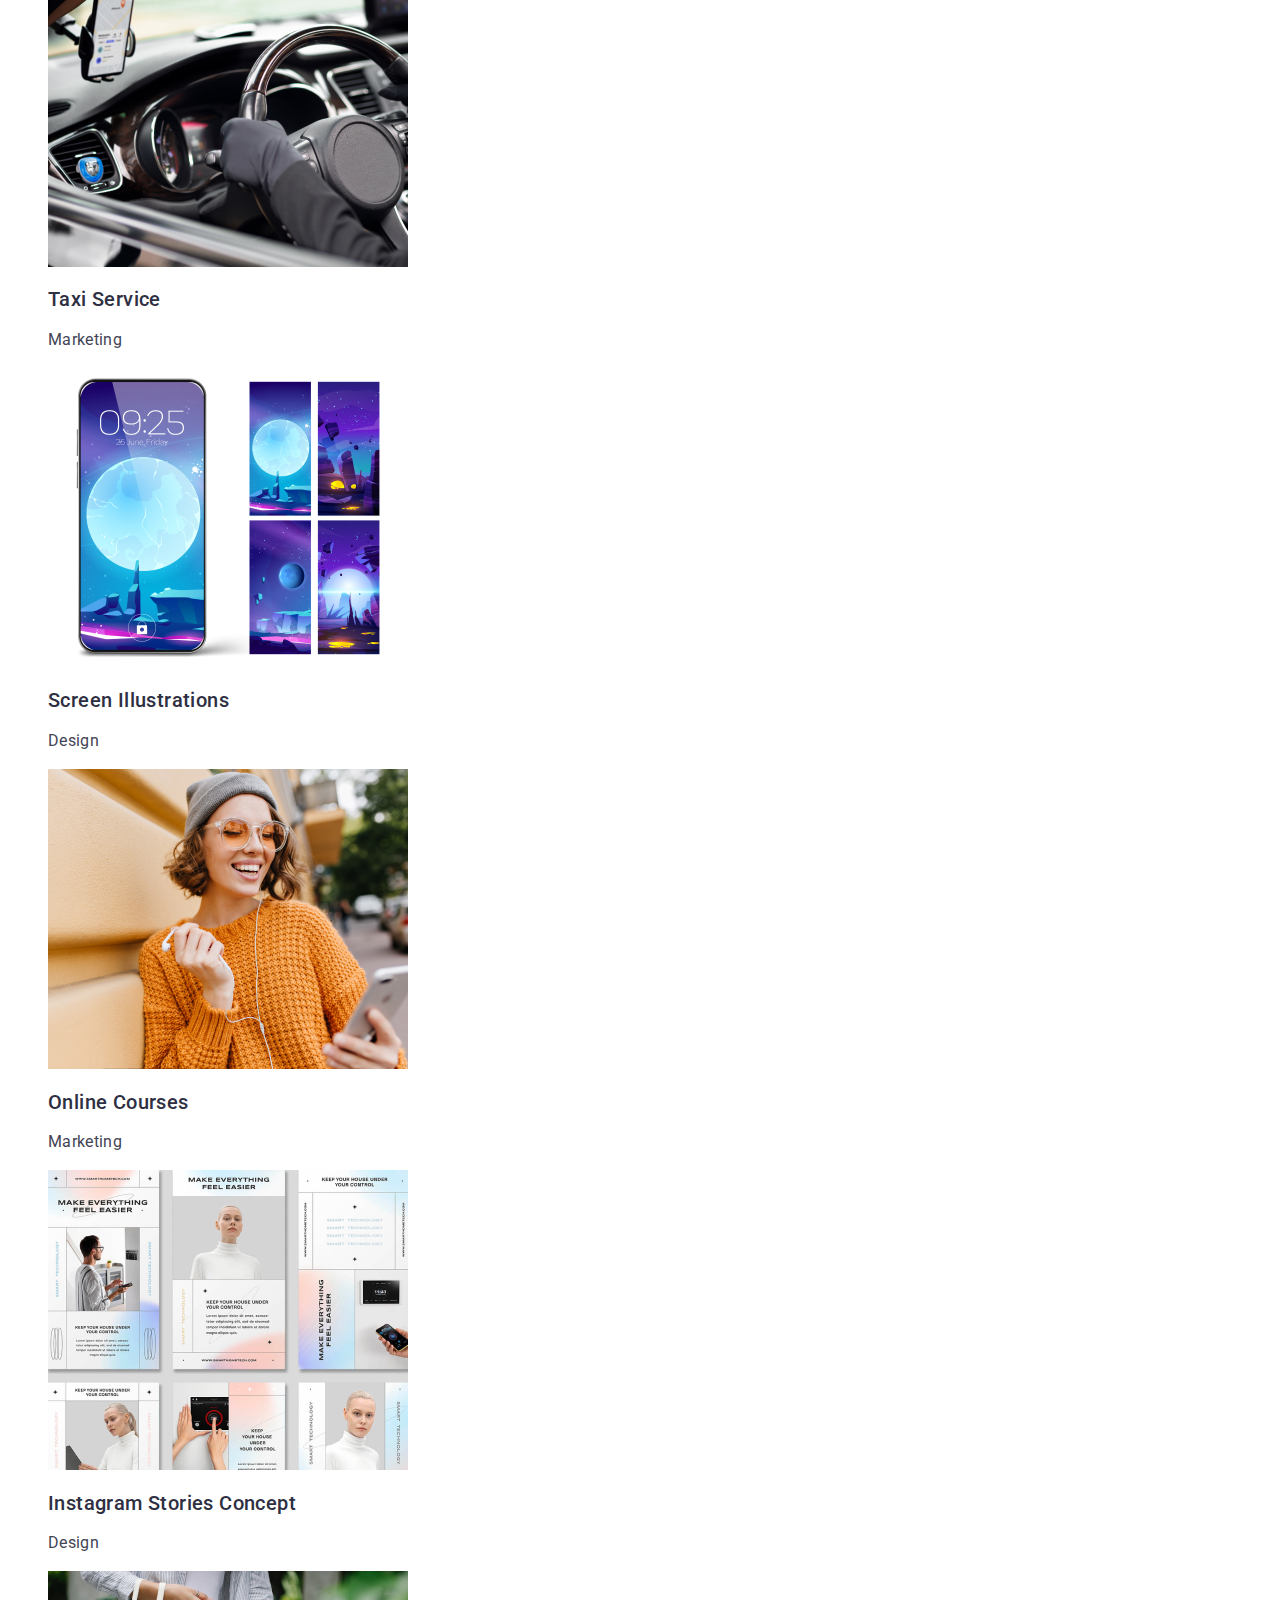
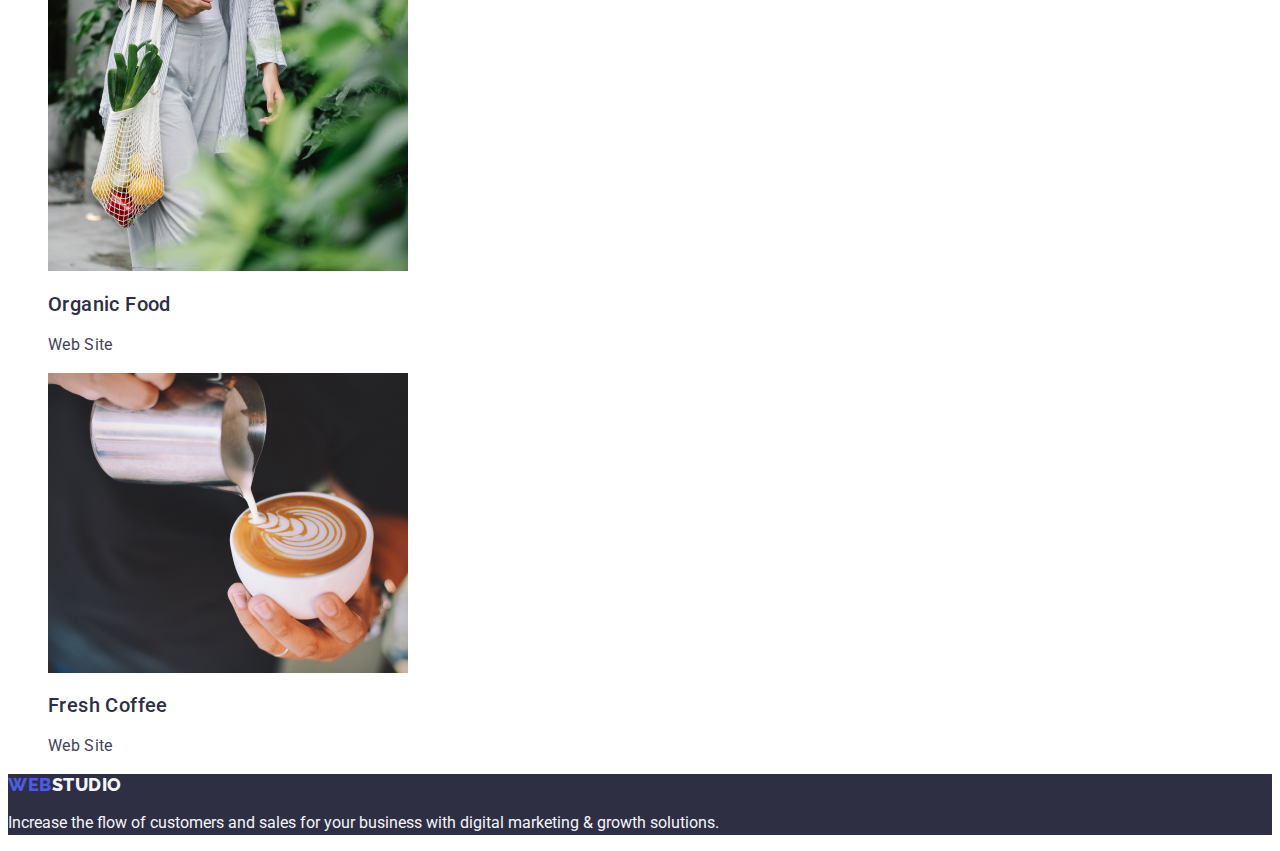
==== commit 89aee49b: "fix" ====
--- a/portfolio.html
+++ b/portfolio.html
@@ -55,7 +55,7 @@
                 <li>
                     <a class="link" href=""><img src="./images/img5.jpg" alt="Cashless Payment" width="360">
                         <h2 class="title-portfolio">Cashless Payment</h2>
-                        <p class="title-text"> class="title-text"Marketing</p>
+                        <p class="title-text"> Marketing</p>
                     </a>
                 </li>
                 <li>
@@ -71,10 +71,11 @@
                     </a>
                 </li>
                 <li>
-                    <aclass="link" class="link" href=""><img src="./images/img8.jpg" alt="Screen Illustrations"
+                    <a class="link" class="link" href=""><img src="./images/img8.jpg" alt="Screen Illustrations"
                             width="360">
                         <h2 class="title-portfolio"> Screen Illustrations</h2>
-                        <p class="title-text">Design</p></a>
+                        <p class="title-text">Design</p>
+                    </a>
                 </li>
                 <li>
                     <a class="link" href=""><img src="./images/img9.jpg" alt="Online Courses" width="360">
